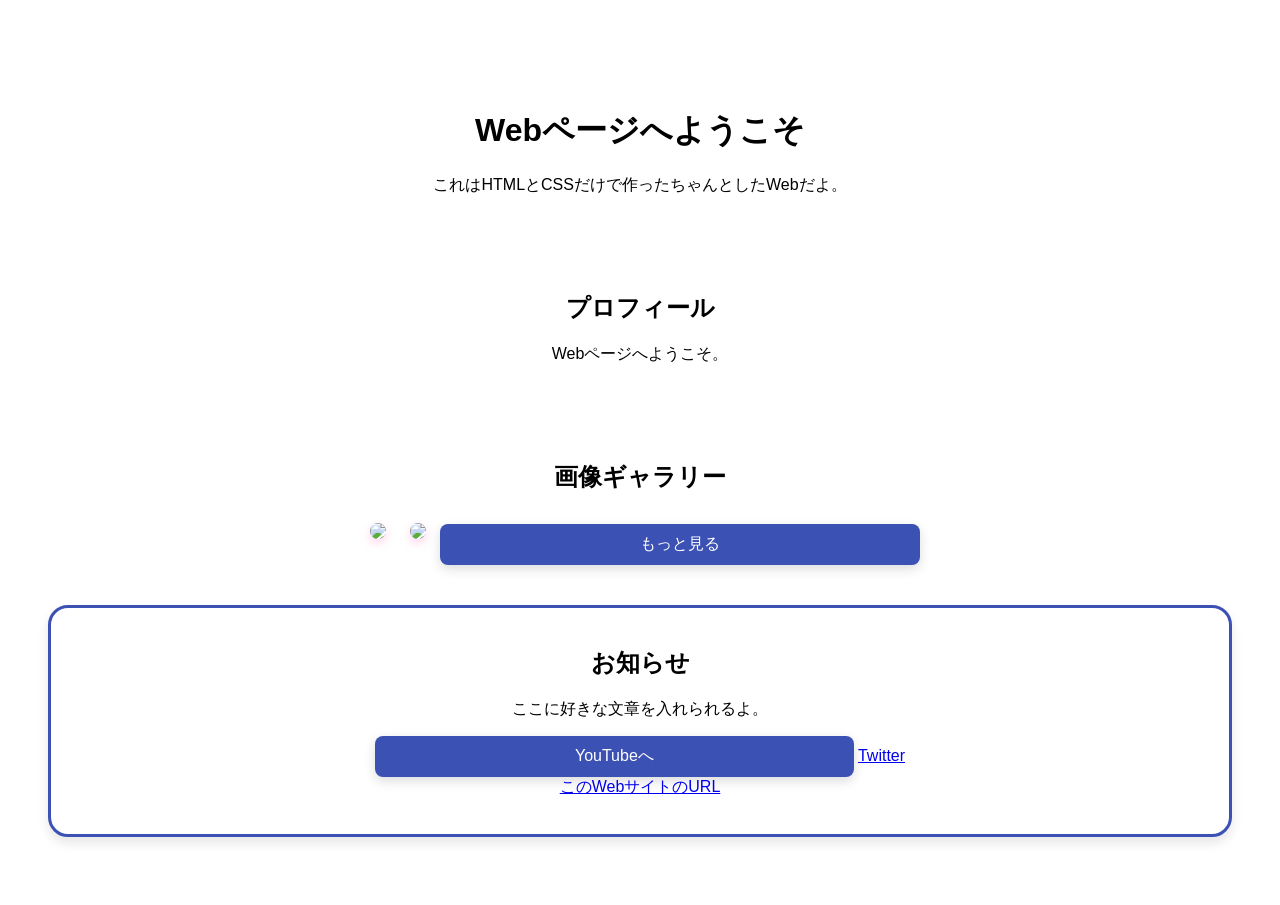
==== index.html @ eceaac14 "Refactor index.html and add new content Updated the HTML structure and added new content including l" ====
<!DOCTYPE html>
<html>
<head>
  <meta charset="UTF-8">
  <title>Webページ</title>
  <link rel="stylesheet" href="style.css">
</head>




<div class="card">
  <h1>Webページへようこそ</h1>
  <p>これはHTMLとCSSだけで作ったちゃんとしたWebだよ。</p>
</div>

</body>
</html>

<div class="card">
  <h2>プロフィール</h2>
  <p>Webページへようこそ。</p>
</div>

<div class="card">
  <h2>画像ギャラリー</h2>
 <img src="images/2026-05-28_02.05.14.png" class="hero-img">
 <img src="images/2026-05-28_02.09.35.png" class="hero-img">

 <a href="gallery.html" class="button">もっと見る</a>

</div>

<div class="card card-pop">
  <h2>お知らせ</h2>
  <p>ここに好きな文章を入れられるよ。</p>

  <p>
   <a href="https://https://youtube.com/channel/UC9aPj4iRAFLvpw-DPpeiJSA?si=aVIZkgd9QRtpywuo/@ねこのチャンネル" class="button">YouTubeへ</a>
    <a href="https://twitter.com/ねこのアカウント">Twitter</a><br>
    <a href="https://milkcatfv.github.io/milk-9900x/">このWebサイトのURL</a>
  </p>
</div>
---- style.css ----
:root {
  --color-bg: #ffffff;
  --color-card: #f5f5f5;
  --color-text: #222;
  --color-accent: #3c51b4;

  --radius-md: 16px;
  --shadow-md: 0 4px 12px rgba(0,0,0,.14);

  --padding-md: 20px;
}

body {
  background: var(--color-bg);
  font-family: sans-serif;
  padding: 40px;
}

body {
  text-align: center;
}

.card {
  padding: 20px;
  margin: 20px 0;
}

.card-pop {
  background: #fff;
  border-radius: 20px;
  border: 3px solid #3c51b4;
  box-shadow: 0 6px 12px rgba(0,0,0,.1);
  transition: .25s;
}

.card-pop:hover {
  transform: translateY(-6px);
  box-shadow: 0 10px 20px rgba(0,0,0,.15);
}

.card-cute {
  background: #ffeef8;
  border-radius: 24px;
  border: 2px solid #ffb7d9;
  box-shadow: 0 6px 16px rgba(255, 150, 200, .3);
}

.card-cute h2 {
  color: #ff6fae;
}

.hero-img {
  width: 200px;
  border-radius: 16px;
  box-shadow: 0 4px 10px rgba(255, 150, 200, .4);
  margin: 10px;
}


.hero-img {
  width: 200px;
  border-radius: 16px;
  box-shadow: 0 4px 10px rgba(255, 150, 200, .4);
  margin: 10px;
}

@keyframes fade {
  from { opacity: 0; transform: translateY(6px); }
  to   { opacity: 1; transform: translateY(0); }
}

.hero-img {
  width: 300px;   /*800*/
  border-radius: 16px;
}


.button {
  display: inline-block;
  background: var(--color-accent);
  color: white;
  padding: 10px 200px;
  border-radius: 8px;
  text-decoration: none;
  box-shadow: var(--shadow-md);
  transition: .2s;
}

.button:hover {
  background: #2f408e;
}
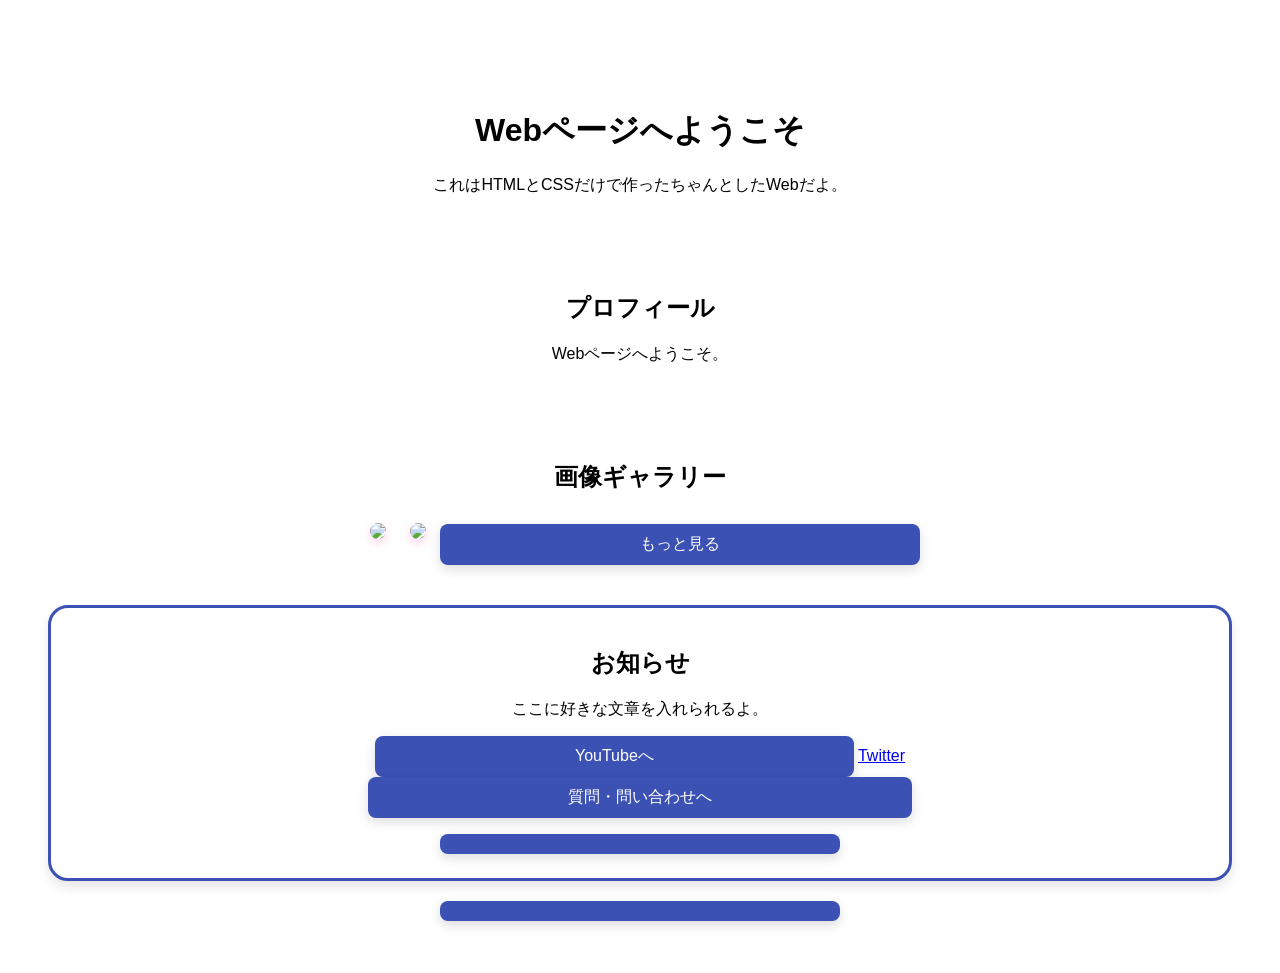
==== commit a0349857: "Update index.html" ====
--- a/index.html
+++ b/index.html
@@ -36,9 +36,9 @@
   <p>ここに好きな文章を入れられるよ。</p>
 
   <p>
-   <a href="https://https://youtube.com/channel/UC9aPj4iRAFLvpw-DPpeiJSA?si=aVIZkgd9QRtpywuo/@ねこのチャンネル" class="button">YouTubeへ</a>
+   <a href="https://youtube.com/channel/UC9aPj4iRAFLvpw-DPpeiJSA?si=0qHtu6C2Pwug6V3c" class="button">YouTubeへ</a>
     <a href="https://twitter.com/ねこのアカウント">Twitter</a><br>
-    <a href="https://milkcatfv.github.io/milk-9900x/">このWebサイトのURL</a>
+   <a href="https://forms.gle/EWWjBhhh8G7QFP1D8" class="button">質問・問い合わせへ</b>
   </p>
 </div>
 
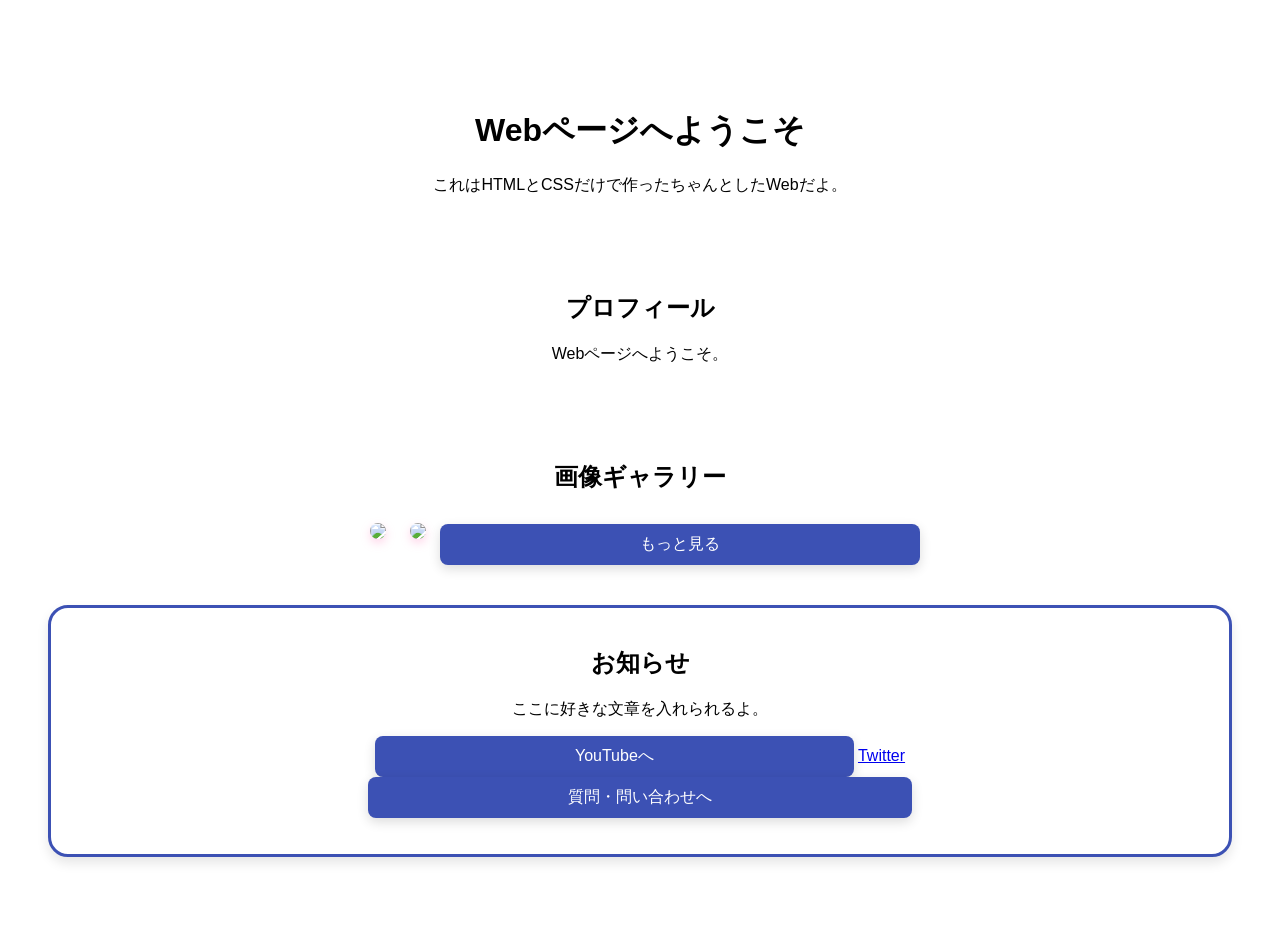
==== commit 0066d483: "Fix HTML structure and content formatting" ====
--- a/index.html
+++ b/index.html
@@ -36,9 +36,9 @@
   <p>ここに好きな文章を入れられるよ。</p>
 
   <p>
-   <a href="https://youtube.com/channel/UC9aPj4iRAFLvpw-DPpeiJSA?si=0qHtu6C2Pwug6V3c" class="button">YouTubeへ</a>
-    <a href="https://twitter.com/ねこのアカウント">Twitter</a><br>
-   <a href="https://forms.gle/EWWjBhhh8G7QFP1D8" class="button">質問・問い合わせへ</b>
+  <a href="https://youtube.com/channel/UC9aPj4iRAFLvpw-DPpeiJSA?si=0qHtu6C2Pwug6V3c" class="button">YouTubeへ</a>
+  <a href="https://twitter.com/ねこのアカウント">Twitter</a><br>
+  <a href="https://forms.gle/EWWjBhhh8G7QFP1D8" class="button">質問・問い合わせへ</a>
   </p>
 </div>
 
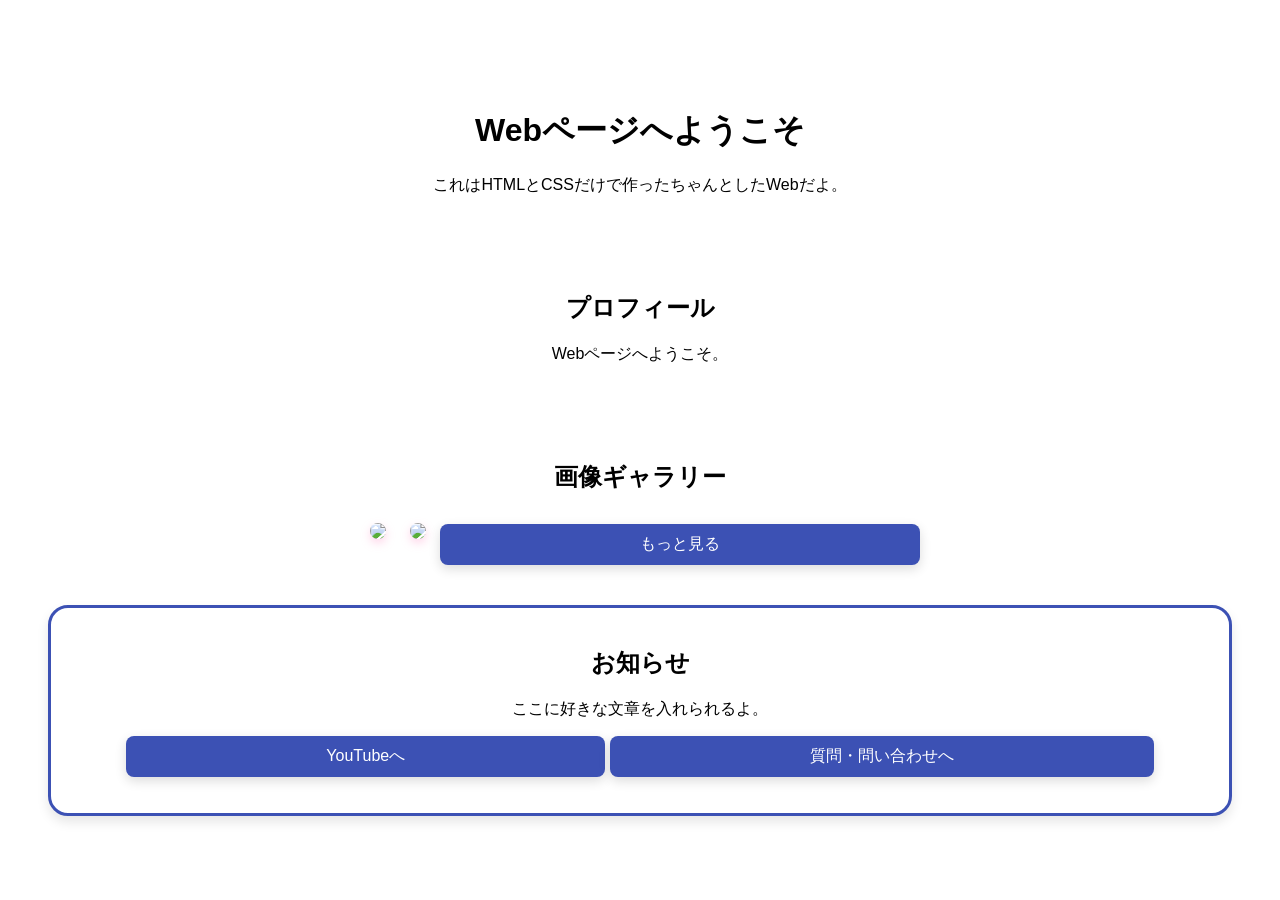
==== commit 63d93aa2: "Update index.html" ====
--- a/index.html
+++ b/index.html
@@ -37,7 +37,7 @@
 
   <p>
   <a href="https://youtube.com/channel/UC9aPj4iRAFLvpw-DPpeiJSA?si=0qHtu6C2Pwug6V3c" class="button">YouTubeへ</a>
-  <a href="https://twitter.com/ねこのアカウント">Twitter</a><br>
+
   <a href="https://forms.gle/EWWjBhhh8G7QFP1D8" class="button">質問・問い合わせへ</a>
   </p>
 </div>
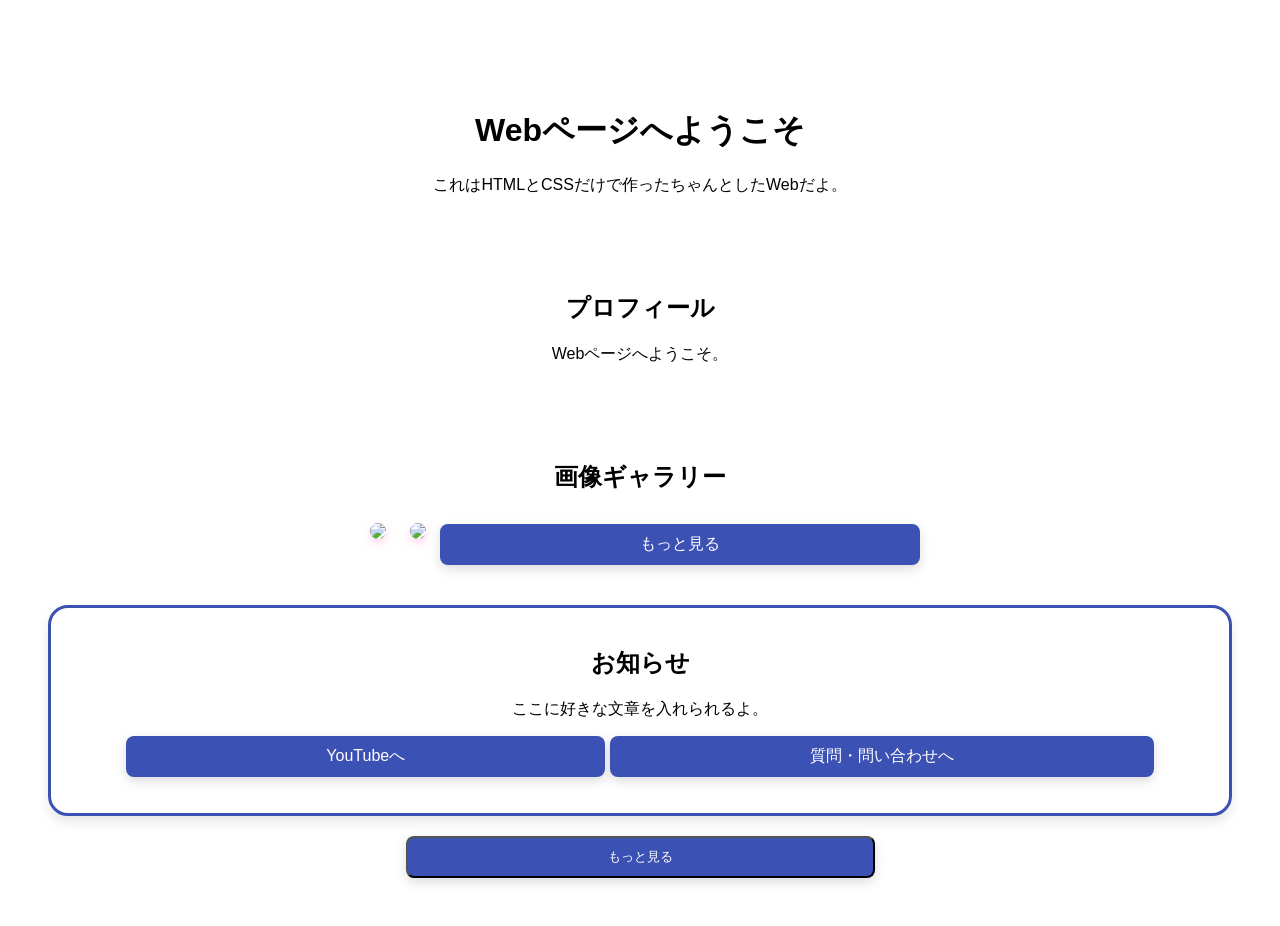
==== commit 6b8491b2: "Enhance index.html with gallery and button Added a gallery section and a button for more images." ====
--- a/index.html
+++ b/index.html
@@ -42,3 +42,9 @@
   </p>
 </div>
 
+<div class="gallery" id="images"></div>
+
+<button class="button" id="moreBtn">もっと見る</button>
+
+<script src="script.js"></script>
+
--- a/style.css
+++ b/style.css
@@ -89,3 +89,8 @@
 .button:hover {
   background: #2f408e;
 }
+.youtube-button {
+  background: #ff6fae;
+  color: white;
+}
+
